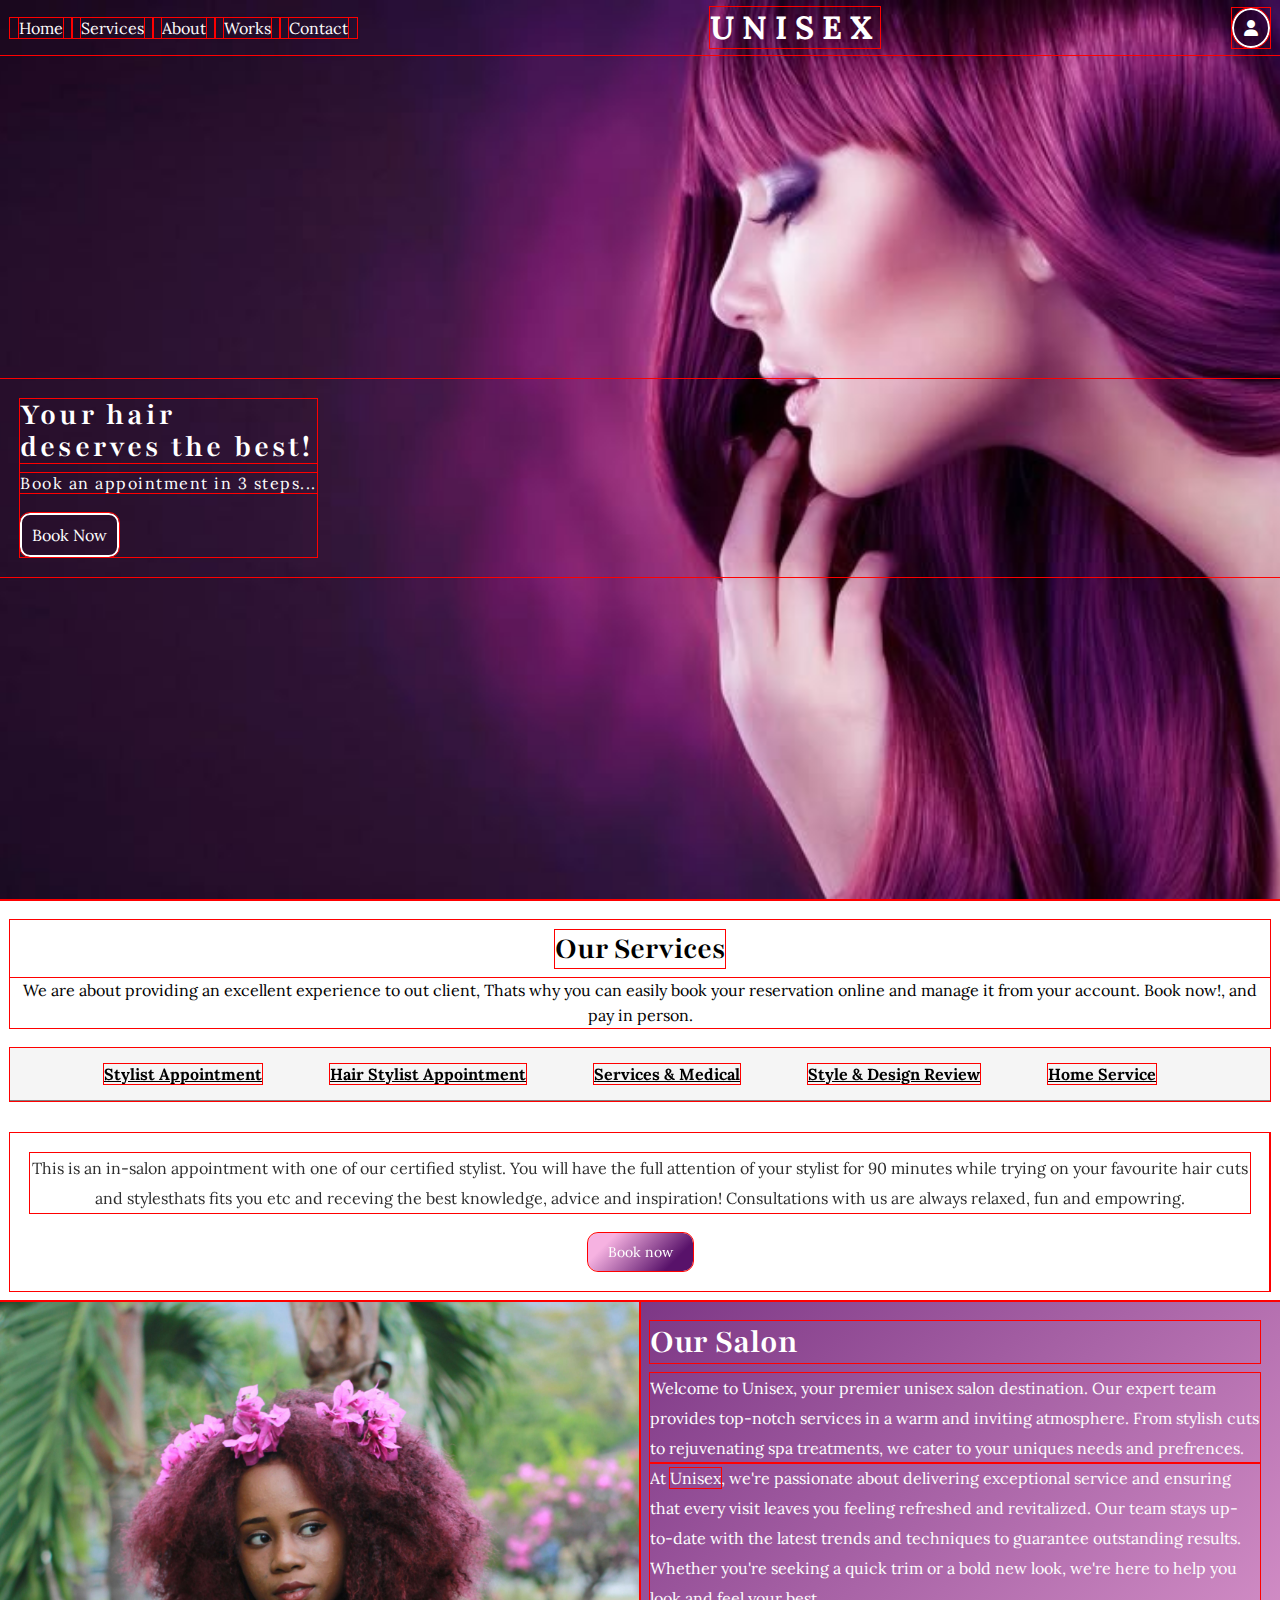
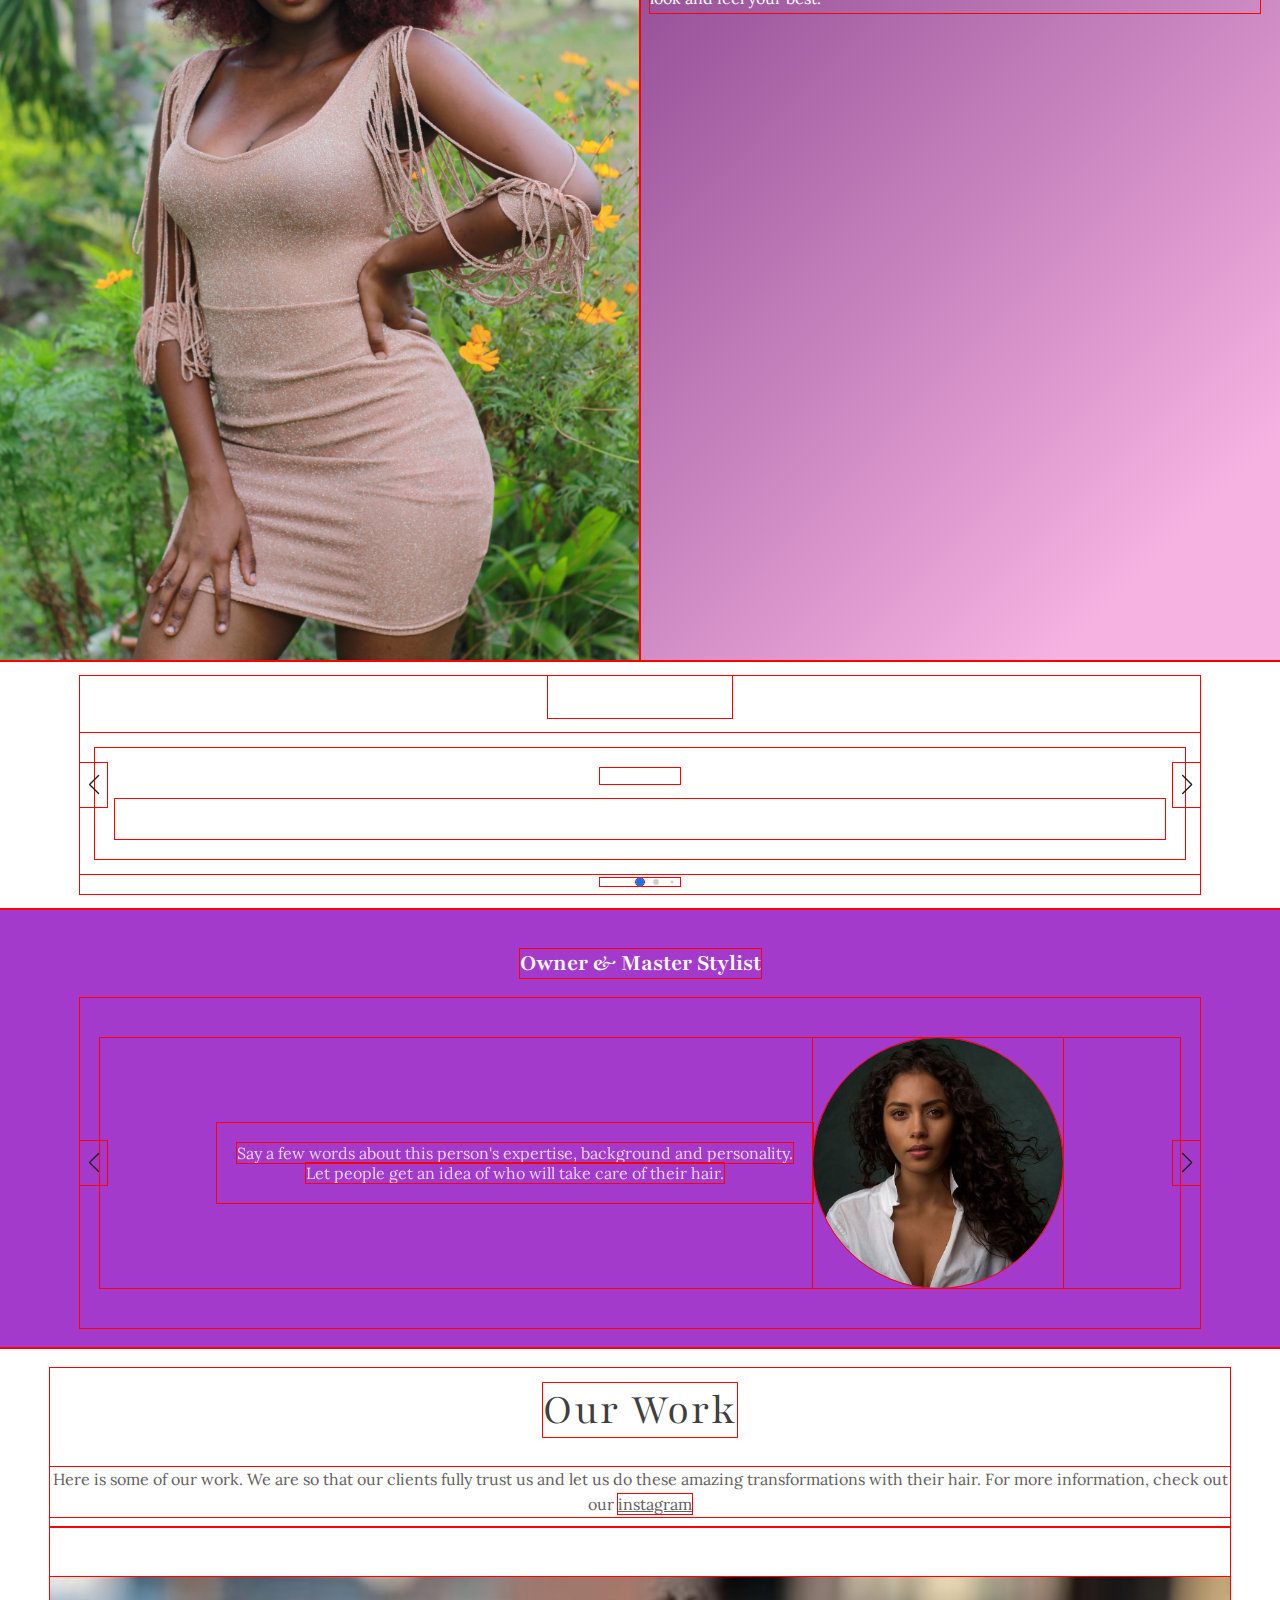
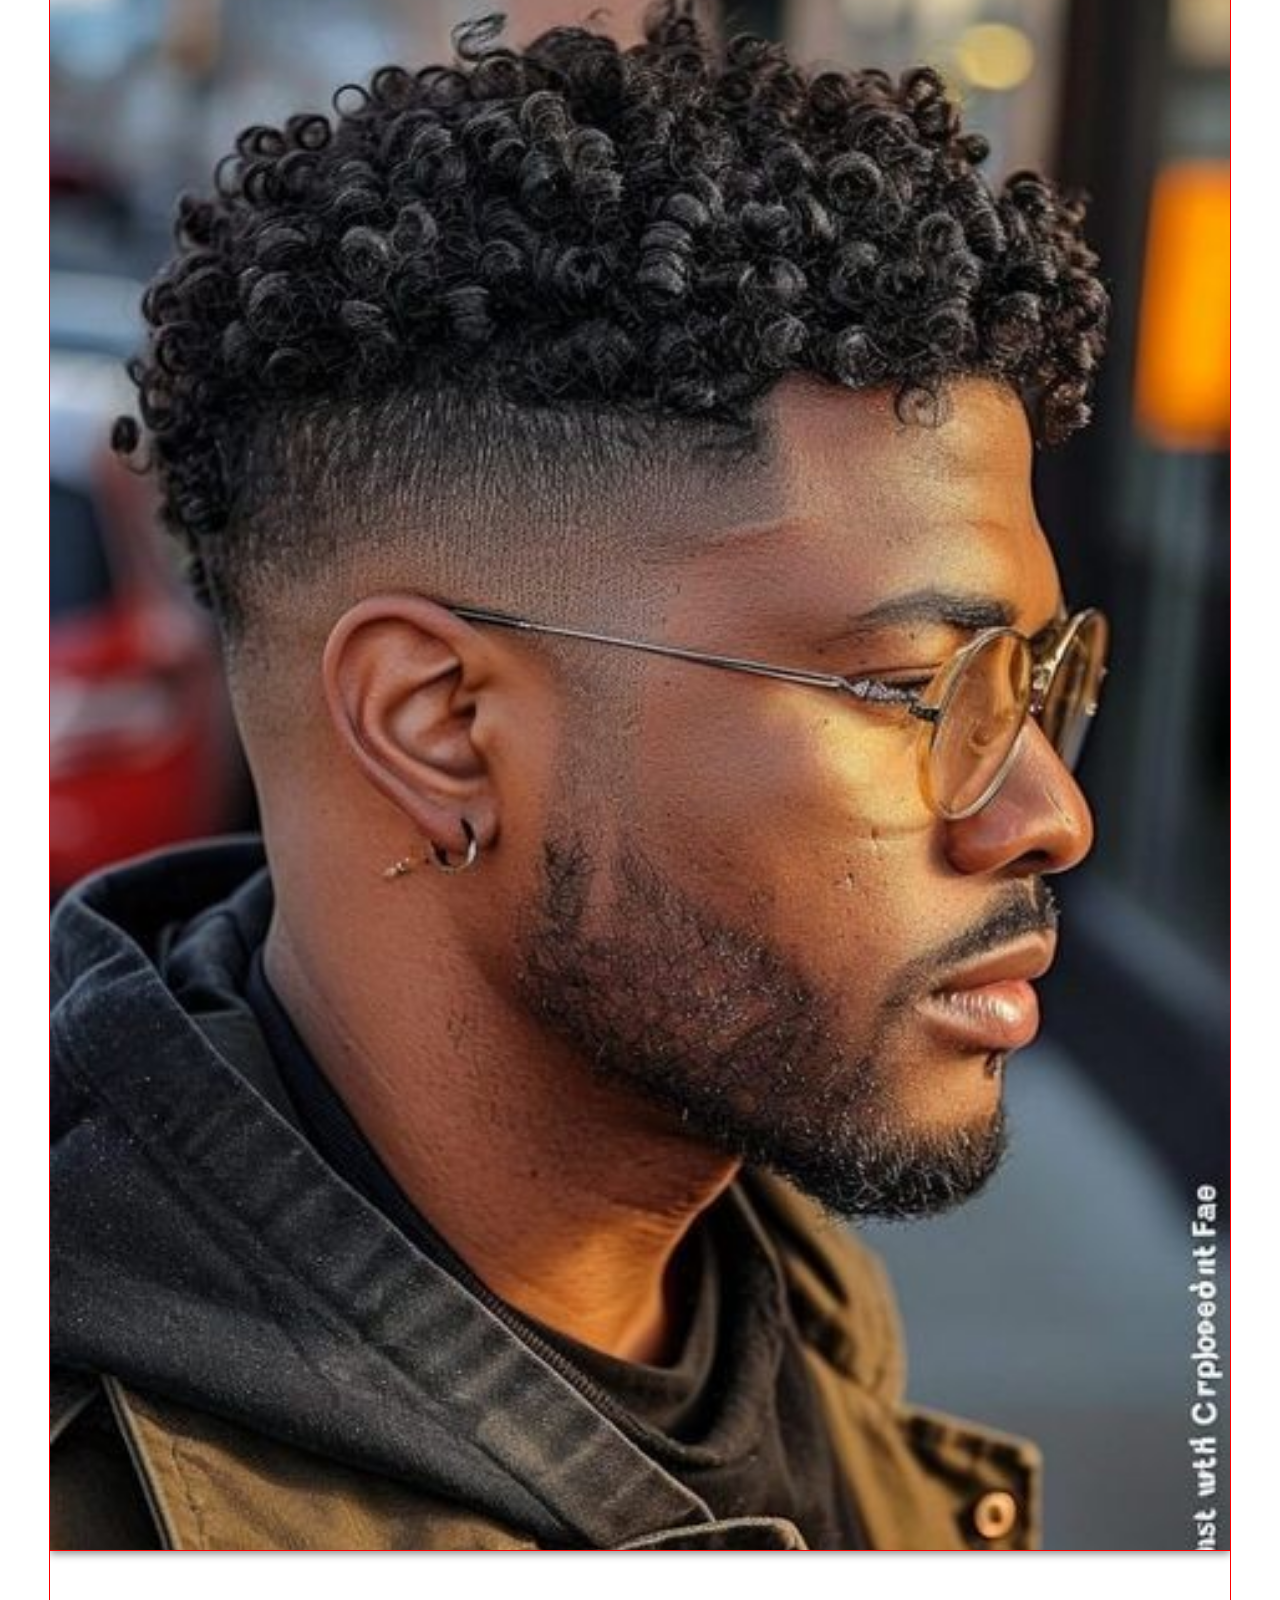
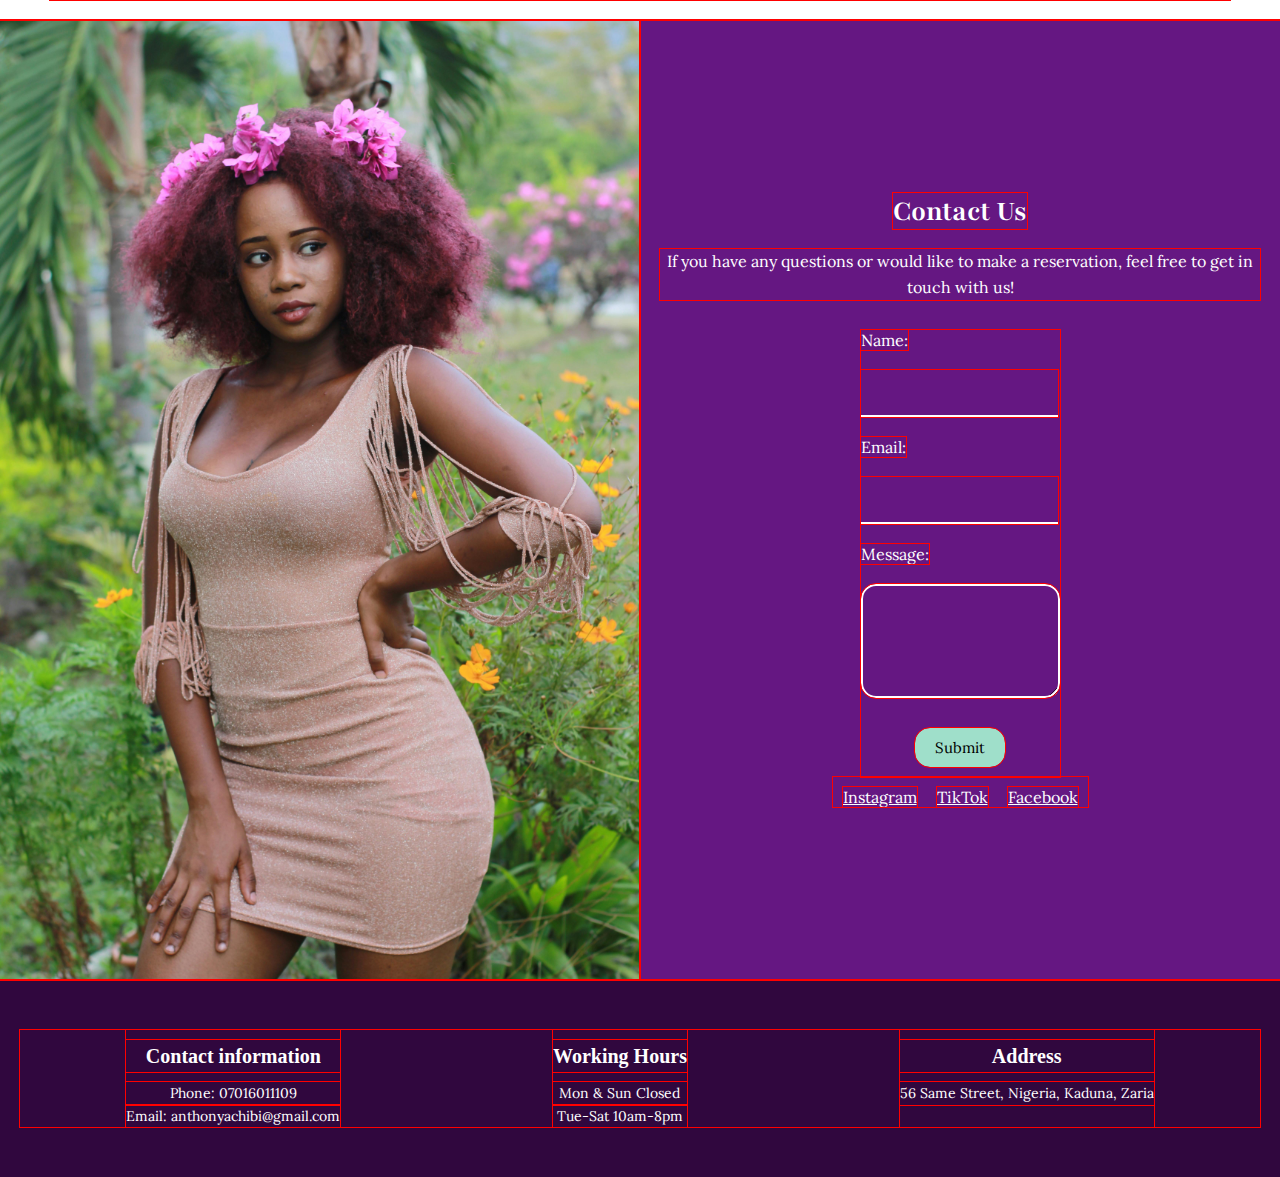
==== index.html @ 6ee390c8 "Add files via upload" ====
<!DOCTYPE html>
<html lang="en">
<head>
    <meta charset="UTF-8">
    <meta name="viewport" content="width=device-width, initial-scale=1.0">
	<link rel="preconnect" href="https://fonts.googleapis.com">
	<link rel="preconnect" href="https://fonts.gstatic.com" crossorigin>
	<link href="https://fonts.googleapis.com/css2?family=Playfair:ital,opsz,wght@0,5..1200,300..900;1,5..1200,300..900&display=swap" rel="stylesheet">
    <link
    rel="stylesheet"
    href="https://cdn.jsdelivr.net/npm/swiper@11/swiper-bundle.min.css"
    />
	<link href="https://cdnjs.cloudflare.com/ajax/libs/font-awesome/6.5.1/css/all.min.css" rel="stylesheet">
    <title>UNISEX.com</title>
    <link rel="stylesheet" href="styles.css">
</head>
<body>
<ul class="sidebar">
	<li class="close-sidebar">
		<a href="#">
			<svg xmlns="http://www.w3.org/2000/svg" height="20px" viewBox="0 -960 960 960" width="20px" fill="#5f6368"><path d="m256-200-56-56 224-224-224-224 56-56 224 224 224-224 56 56-224 224 224 224-56 56-224-224-224 224Z"/></svg>
			</svg>
		</a>
	</li>
	<li class="sidebar-links"><a href="#home">Home</a></li>
	<li class="sidebar-links"><a href="#about">About </a></li>
	<li class="sidebar-links"><a href="#works">Works</a></li>
	<li class="sidebar-links"><a href="#contact">Contact</a></li>
	<li class="sidebar-links"><a href="#service">Services</a></li>
</ul>

<div id="authModal" class="modal hidden">
	<div class="modal-content">
		<span class="close">&times;</span>
		<div id="authForms">
			<div id="loginForm" class="hidden">
				<h2>Login</h2>
				<p>Welcome back!</p>
				<span class="loginError"></span>
				<input type="text" id="loginUsername" placeholder="Username" required>
				<input type="email" name="email" id="loginEmail" placeholder="Email" required>
				<input type="password" id="loginPassword" placeholder="Password" required>
				<button id="loginBtn">Login</button>
				<p>Don't have an account? <a href="#" id="showSignUp">Sign-Up</a></p>
			</div>
			<!-- Sign-Up Form -->
			<div id="signUpForm"  class="hidden">
				<h1>Create account</h1>
				<p>Join our 100% free Bookings.</p>
				
				<span class="error"></span>
				<label class="signuplabel" for="name">Name*</label>
				<span class="nameError"></span>
				<input type="text" id="signUpUsername" placeholder="Username" required>
				<label for="email" class="signuplabel">Email*</label>
				<span class="emailError"></span>
				<input type="email" name="email" id="signUpEmail" placeholder="Email" required>
				<label for="password" class="signuplabel">Password*</label>
				<span class="passwordError"></span>
				<input type="password" id="signUpPassword" placeholder="Password" required>
				<button id="signUpBtn">Sign-Up</button>
				<p class="loginp">Already have an account? <a href="#" id="showLogin">Login</a></p>
			</div> 
		</div>
	</div>
</div>

<div class="header-hero-container">
		<header id="header">
			<nav>
				<div class="menu">
					<ul>
						<li class="mobile-menu">
							<a href="#">
								<svg xmlns="http://www.w3.org/2000/svg" height="25px" viewBox="0 -960 960 960" width="25px" fill="#fff"><path d="M120-240v-80h720v80H120Zm0-200v-80h720v80H120Zm0-200v-80h720v80H120Z"/>
								</svg>
							</a>
						</li>
						<li class="desktop-menu"><a href="#home">Home</a></li>
						<li class="desktop-menu"><a href="#service">Services</a></li>
						<li class="desktop-menu"><a href="#about">About </a></li>
						<li class="desktop-menu"><a href="#works">Works</a></li>
						<li class="desktop-menu"><a href="#contact">Contact</a></li>
					</ul>
				</div>
			</nav>
		
			<div class="logo">
				<a href="#">UNISEX</a>
			</div>
		
			<div class="login">
				<i class="fas fa-user" id="bookNowBtn"></i>
			</div>
		</header>
		
		<section id="home" class="hero-section">
			<div class="hero-section-content"><h1>Your hair <br>deserves the best!</h1>
				<p>Book an appointment in 3 steps...</p>
				<a id="bookNowBtn"href="#">Book Now</a></div>
		</section>
</div>

<section id="service" class="services">
	<div class="services-container">
		<h1>Our Services</h1>
		<p>We are about providing an excellent experience to out client, Thats why you can easily book your reservation online and manage it from your account. Book now!, and pay in person.
		</p>  
	</div>
		
<nav class="tnav link-slide swiper">
	
	<ul class="swiper-wrapper">
		<li class="swiper-slide"><a href="#0">Stylist Appointment</a></li>
		<li class="swiper-slide"><a href="#0">Hair Stylist Appointment</a></li>
		<li class="swiper-slide"><a href="#0">Services & Medical</a></li>
		<li class="swiper-slide"><a href="#0">Style & Design Review</a></li>
		<li class="swiper-slide"><a href="#0">Home Service</a></li>

	</ul>
</nav>
	
<div class="tabbed-item swiper">
	<div class="products swiper-wrapper">
		<div class="item swiper-slide">
			<p>
				This is an in-salon appointment with one of our certified stylist. You will have the full attention of your stylist for 90 minutes while trying on your favourite hair cuts and stylesthats fits you etc and receving the best knowledge, advice and inspiration!
			Consultations with us are always relaxed, fun and empowring.
			</p>
			<button id="bookNowBtn">Book now</button>
			
		</div>
		<!--stylist and appointments-->

		<div class="item swiper-slide">
			<p>The perfect way to make finding your hair cut that you want even more special... When you book your luxe stylist appointment you will have the whole salon to yourself for two hours and can bring your friends with you as you'd like!
				Pop the champagne and enjoy some lush treats while trying on hair styles that fit you, and having a whole lot of fun.</p>
				<button id="bookNowBtn">Book now</button>
		</div>
		<!--luxe-->

		<div class="item swiper-slide">
			<p>In recognition of the amazing work done by our services and medical personel, we're honoured to offer a free consultant and 10% off a hair cut for any of the following : Firefighters, Doctors, Soilders and paramedics</p>
			<button id="bookNowBtn">Book now</button>
		</div>
		<!--services and medical-->

		<div class="item swiper-slide">
			<p>This is a one-on-one virtual consultation where you will connect with one of our amazing stylists via zoom. We'll chat about your wants and needs for a hair style or cut and narrow down your favourite. You'll gat an idea of what to expect, and put your mind at ease before coming in store to try it on. Style and Design Reviews are free of charge and carry no obligations. They can help immensly with pre consultation nerves, so you will feel comfortable amnd prepared with more clarity to find your style and looks.</p>
			<button id="bookNowBtn">Book now</button>
		</div>
		<!--style and design-->

		<div class="item swiper-slide">
			<p>
				We want every individual in the world to have the chance to be what they want to look like "cute, beautiful...", which is why you can now recieve hair cuts and treatments from home cuts from! This service is for those that can't make it in to one of our salons. Once you've had your Style & Design  Review, we will send pictures of your top three choices of hair cut and style to you to try on in a virtual consultation with your stylist. All appointments are done via zoom and we will guide you every step of the wayfrom the comfort of your living room making a truly unique experience!
			</p>
			<button id="bookNowBtn">Book now</button>
		</div>
		<!--from home-->
	
	</div>
</div>
</section>

<section id="about" class="about-salon">
        
	<div class="about-salon-image">
		<img src="/assets/pexels-ricaldo-donaldson-811733-2077169.jpg" alt="">
	</div>
	<div class="about-salon-text">
		<h1>Our Salon</h1>
		<p>Welcome to Unisex, your premier unisex salon destination. Our expert team provides top-notch services in a warm and inviting atmosphere. From stylish cuts to rejuvenating spa treatments, we cater to your uniques needs and prefrences.</p>

		<p>At <span>Unisex</span>, we're passionate about delivering exceptional service and ensuring that every visit leaves you feeling refreshed and revitalized. Our team stays up-to-date with the latest trends and techniques to guarantee outstanding results. Whether you're seeking a quick trim or a bold new look, we're here to help you look and feel your best.</p>
	</div>

</section>

<section class="testimonials">
	<div class="testimonial-container swiper">
		<div class="testimonial-content">
			<h2>Testimonial</h2>
			<div class="testimonial-wrapper swiper-wrapper">
				<div class="testimonial-text swiper-slide">
					<div class="card-content">
						<h5 class="name">Alex Yuana</h5>
						<p class="description">Love this salon! Always leave feeling refreshed and confident. The team is talented, friendly, and really listens to give you the best of what you want...</p>
						
						
					</div>
				</div>
				<div class="testimonial-text swiper-slide">
					<div class="card-content">
						<h5 class="name">Anthony Joe</h5>
						<p class="description">Amazing service! Talented team, great vibes. I'm hooked!</p>
						
						
					</div>
				</div>
				<div class="testimonial-text swiper-slide">
					<div class="card-content">
						<h5 class="name">Kevin Joe</h5>
						<p class="description">I've been going to Unisex for years and I'm always blown away by the exceptional service! The talented team listens to your needs, offers expert advice, and works magic to leave you feeling confident and refreshed. From cuts to colors, and styles to pampering treatments, this salon truely has it all!... </p>
					</div>
				</div>  
			</div>
		</div>
		<div class="swiper-button-next swiper-navBtn"></div>
		<div class="swiper-button-prev swiper-navBtn"></div>
		<div class="swiper-pagination"></div>
	</div>
</section>

<section class="our-styles">
	<h2>Owner & Master Stylist</h2>
	<div class="slide-container swiper">
		<div class="slide-content">
			<div class="card-wrapper swiper-wrapper">
				<div class="card swiper-slide">
					<div class="image-content">
	
						<div class="card-image">
							<img src="./assets/ourwork.jpg" alt="" class="card-img">
						</div>
					</div>

					<div class="card-content">
						<p class="description">Say a few words about this person's expertise, background and personality.</p>
						<p class="description">Let people get an idea of who will take care of their hair.</p>
					</div>
				</div>
				<div class="card swiper-slide">
					<div class="image-content">
						
	
						<div class="card-image">
							<img src="./assets/slider img2.jpg" alt="" class="card-img">
						</div>
					</div>

					<div class="card-content">
						<p class="description">Say a few words about this person's expertise, background and personality.</p>
						<p class="description">Let people get an idea of who will take care of their hair.</p>
						
					</div>
				</div>
				<div class="card swiper-slide">
					<div class="image-content">
						
	
						<div class="card-image">
							<img src="./assets/slider img3.jpg" alt="" class="card-img">
						</div>
					</div>

					<div class="card-content">
						<p class="description">Say a few words about this person's expertise, background and personality.</p>
						<p class="description">Let people get an idea of who will take care of their hair.</p>
					</div>
				</div>
			</div>
		</div>
		<div class="swiper-button-next swiper-navBtn"></div>
		<div class="swiper-button-prev swiper-navBtn"></div>
	</div>
</section>

<section id=works class="our-work">
        
	<div class="our-work-text">
		<h2>Our Work</h2>
		<p>Here is some of our work. We are so that our clients fully trust us and let us do these amazing transformations with their hair. For more information, check out our <a href="">instagram</a> </p>
	</div>
	
	<div class="our-work-swiper swiper">
		<div class="our-work-swiper-wrapper swiper-wrapper">
			<div class="our-work-slide swiper-slide">
					<img class="ourwork-img" src="/assets/aa18d16e92c6285a99b15ecf1486de25.jpg" alt="">
			</div>

			<div class="our-work-slide swiper-slide">
					<img class="ourwork-img" src="/assets/77d792079ef40314601b23d45e4cb91f.jpg" alt="">
			</div>

			<div class="our-work-slide swiper-slide">
					<img class="ourwork-img" src="/assets/40af6e00eda0a55b7aa93588aaa5c500.jpg" alt="">
			</div>

			<div class="our-work-slide swiper-slide">
				
					<img class="ourwork-img" src="/assets/nigerian.jpg" alt="">
				
			</div>

			<div class="our-work-slide swiper-slide">
				<img class="ourwork-img" src="/assets/ourwork.jpg" alt="">
			</div>
			<div class="our-work-slide swiper-slide">
				<img class="ourwork-img" src="/assets/d7da2c554d883c911f74aaf6aa52d29e.jpg" alt="">
			</div>
			<div class="our-work-slide swiper-slide">
				<img class="ourwork-img" src="/assets/pexels-elsimage-713527.jpg" alt="">
			</div>
			<div class="our-work-slide swiper-slide">
				<img class="ourwork-img" src="/assets/pexels-joshua-mcknight-442355-16319595.jpg" alt="">
			</div>
		</div>
	</div>
</section>

<section id="contact" class="contact-us">
	<div class="contact-us-image">
		<img src="/assets/pexels-ricaldo-donaldson-811733-2077169.jpg" alt="">
	</div>
	<div class="contact-us-text">
		<h2>Contact Us</h2>
		<p>If you have any questions or would like to make a reservation, feel free to get in touch with us!</p>

		<div class="contact-form">
			<form action="" id="contact-form">
				<label for="name">Name:</label>
				<input type="text" id="name" name="name" required>
				<label for="email">Email:</label>
				<input type="email" id="email" name="email" required>
				<label for="message">Message:</label>
				<textarea id="message" name="message" required></textarea>
				<button type="submit">Submit</button>
			</form>
		</div>

		<div class="contact-us-links">
			<a href="#">Instagram</a><a href="#">TikTok</a><a href="#">Facebook</a>
		</div>
	</div>
</section>

<footer>
	<div class="footer-content">
		<div class="footer-left">
			<h4>Contact information</h4>
			<p>Phone: 07016011109</p>
			<p>Email: anthonyachibi@gmail.com</p>
		</div>

		<div class="footer-center">
			<h4>Working Hours</h4>
			<p>Mon & Sun Closed</p>
			<p>Tue-Sat 10am-8pm</p>
		</div>

		<div class="footer-right">
			<h4>Address</h4>
			<p>56  Same Street, Nigeria, Kaduna, Zaria</p>
		</div>
	</div>
</footer>

<!-- Swiper JS -->
<script src="https://cdn.jsdelivr.net/npm/swiper@11/swiper-bundle.min.js"></script>
<script src="app.js"></script>
</body>
</html>
---- styles.css ----
@import url('https://fonts.googleapis.com/css2?family=Lora:ital,wght@0,400..700;1,400..700&family=Playfair:ital,opsz,wght@0,5..1200,300..900;1,5..1200,300..900&display=swap');
*{
  margin:0;
  padding:0;
  box-sizing:border-box;
  outline:1px solid red;
}
body{
  width:100%;
}
img{
  width:100%;
  height:100%;
}
h1,h2{
  font-family: "Playfair", serif;
 font-optical-sizing: auto;
 font-weight: 700;
 font-style: normal;
 font-variation-settings:
   "wdth" 100;

}
p,a,label,button,svg{
 font-family: "Lora", serif;
 font-optical-sizing: auto;
 font-style: normal;
}
.sidebar{
  display: none;
  flex-direction: column;
  align-items: center;
  justify-content: space-between;
  width:100%;
  position:absolute;
  top:-400px;
  opacity:0;
  padding:10px;
  margin: 0;
  z-index: -1;
  background-image:linear-gradient(45deg, #F6B2E1 10%, #58126A 90%);
  height:50vh;
  transition: all 0.5s ease;
}
.sidebar.active{
  top:0;
  position:fixed;
  opacity:1;
  padding:20px;
  z-index: 3000;
  height:60vh;
  transition: all 0.5s ease;
}
.sidebar li{
  list-style-type: none;
  margin-top:15px;
  margin-bottom:5px;
}
.sidebar li a{
  text-decoration: none;
  color:white;
  font-weight:600;
  font-size: 1rem;
  letter-spacing:0.2rem;

}
.close-sidebar{
  position:absolute;
  top:0;
  left:0;
  z-index:99;
  margin-left:25px;
}
.close-sidebar svg{
  fill:#000;
  width:25px;
  height:25px;
}

.header-hero-container{
  display: flex;
  flex-direction: column;
  width:100%;
  height: 100vh;
  background-image: url(./assets/4a5202051a908c6fb9bf1b071f1b1502.jpg);
  background-size:cover;
  background-repeat: no-repeat;
  background-position:top;
  color: white;
}
header{
  transition: all 0.5s;
  display: flex;
  align-items: center;
  justify-content: space-between;
  z-index: 999;
  width:100%;
  padding:7px 10px;
}
header ul{
  display:flex;
  align-items:center;
}
header .menu ul li{
  list-style-type: none;
}
header .menu ul li a{
  text-decoration:none;
  font-size:1rem;
  margin: 0px 9px;
  color:rgb(255, 253, 253);
}
.mobile-menu{
  display:none;
}
header .menu ul li svg{
  fill: #fff;
  width:25px;
  height:25px;
}
header .logo a{
  text-decoration: none;
  color: white;
  font-weight: 900;
  letter-spacing: 0.5rem;
  font-size: 2rem;
}
@media (max-width:950px){
  .mobile-menu{
    display: flex;
  }
  .desktop-menu{
    display: none;
  }
}
header .login i{
  font-size:1rem;
  border:2px solid #fff;
  padding:10px;
  border-radius:50%;

}
.bg{
  background-color:rgba(211, 204, 204, 0.68);
  color:black;
  border-bottom:1px solid grey
}
.bg .logo a{
  color:black;
}
.bg .login i{
  border:2px solid black;
}
.bg .menu svg{
  fill:#000000;
}
.bg .menu a{
  color:black;
}
.hero-section{
  margin:auto 0px;
  display:flex;
  width:100%;
  justify-content:space-evenly;
  flex-direction: column;
  padding:20px;
  align-items: flex-start;
}
.hero-section p{
  margin-top:10px;
  margin-bottom: 20px;
  font-weight: 100;
  font-size:1rem;
 letter-spacing:1.5px;
}
.hero-section h1{
  font-size:2rem;
  letter-spacing: 0.2rem;
  font-weight: bolder;
  line-height: 2rem;
}
.hero-section a{
  text-decoration: none;
  color: white;
  border-radius: 10px;
  font-weight: lighter;
  border: white 2px solid;
  padding: 10px;
  align-self:flex-start;
  font-size: 1rem;
}
.hero-section-content{
  margin-top: auto;
  display:flex;
  justify-content:center;
  flex-direction: column;
  margin-bottom: auto;
}

/*services-section*/
.item ul li, .services ul li{
  list-style:none;
}
.services  nav{
  position:sticky;
  top:0;
  margin-bottom:2em;
  border-bottom:1px solid grey ;
  z-index:2000;
  max-width:100%;
  background-color: whitesmoke;
  margin-top: 20px;
}
.services nav a{
  color: black;
  font-weight: bold;
}
.services nav ul{
  display: flex;
  flex-wrap:wrap;
  padding: 1em 0;
}
.services nav ul li{
  margin-right:10px;
}
.services nav ul{
  /*display:grid;
  grid-gap:3em;
  grid-template-columns: repeat(auto-fill, minmax(180px, 180px, 180px));*/
  display: flex;
  gap:3em;
  justify-content: center;
  align-items: center;
}

.services .thumbnail{
  position:relative;
  margin-bottom: 1em;
  overflow:hidden;
  border-bottom: 1px solid grey;
  display:flex;
  width:100%;
  justify-content: space-evenly;
  align-items: center;
  padding: 30px 10px;

}
.item{
  padding:20px 20px;
  display:flex;
  flex-direction:column;
  align-items:center;
  justify-content: center;
}
.item p{
  color:rgb(47, 47, 47);
  line-height:30px;
  font-size:16px;
  width:100%;
  text-align:center;
  
}
.item button{
  padding:10px 20px;
  border-radius:10px;
  background-image:linear-gradient(-45deg, #58126A 20%, #F6B2E1 80%);
  margin-top:20px;
  cursor:pointer;
  border:none;
  font-size:14px;
  color:white;
}
.services nav ul li{
  width: fit-content!important;
}
.services{
  justify-content: center;
  align-items: center;
  padding: 10px;
  text-align: center;
}
.services-container{
  margin-top:10px ;
  margin-bottom: 10px;
  display: flex;
  flex-direction: column;
  align-items:center;
  justify-content: center;
}
.services-container h1{
  margin-top:10px;
  font-size: 2rem;
  font-weight: 700;
}
.services-container p{
  text-align: center;
  margin-top:10px;
  line-height: 25px;
  font-size: 16px;
}

/*about section*/
.about-salon{
  display:flex;
  flex-wrap: wrap;
  width:100%;
  background-image:linear-gradient(-45deg, #F6B2E1 10%, #58126A 90%);
  color: white;

}
.about-salon-image, .about-salon-text{
  flex:1 1 50%;
  display:flex;
  flex-direction: column;
}
.about-salon-image img{
  width: 100%;
  height:100%;
  object-fit:cover;
}
@media (max-width:650px){
  .about-salon-image, .about-salon-text{
  flex:1 1 100%;
  }
}
.about-salon-text p{
  line-height: 30px;
  font-size:16px;
 }
.about-salon-text{
  padding: 20px 20px 0px 10px;

}
.about-salon-text h1{
  font-size: 35px;
  margin-bottom: 10px;
}
/*testimonials*/
.testimonials{
  width: 100%;
  background-image: url(./assets/pexels-ricaldo-donaldson-811733-2077169.jpg);
  background-repeat: no-repeat;
  background-size:cover;
  padding:15px;
  display:flex;
  flex-direction:column;
  justify-content:center;
  align-items:center;
  color:white;
  background-attachment: fixed;
}
.testimonial-container{
  width:100%;
  display:flex;
  flex-direction: column;
  justify-content: center;
  align-items: center;
  max-width: 1120px;
}
.testimonial-content{
  width:100%;
  display:flex;
  flex-direction: column;
  justify-content: center;
  align-items: center;
  text-align: center;
}
.testimonial-content h2{
  font-size: 35px;
  font-weight:500;
  margin-bottom:15px;
  letter-spacing:1px;
  color:white;
}
.testimonial-text{
  display:flex;
  padding:15px;
  align-items: center;
  justify-content: center;
  flex-direction:column;
}
.testimonial-content .testimonial-text h5{
  margin-bottom:15px;
  font-weight: bold;
  letter-spacing:1.5px;
  color:white;
}
.testimonial-text p{
  font-size:16px;
  color:white;
  text-align:center;
  line-height:20px;
}
.swiper-button-next{
  right:0;
}
.swiper-button-prev{
    left:0;
}
.swiper-navBtn{
  color:rgb(29, 27, 27);
  
}
.swiper-navBtn:hover{
  color:rgb(39, 38, 38);
  cursor:pointer;
}
.swiper-navBtn::before,
.swiper-navBtn::after{
  font-size: 20px;
  font-weight:500;
}
.our-styles{
  padding: 20px 20px;
  display: flex;
  overflow:hidden;
  flex-direction:column;
  justify-content: center;
  background-color: #a43acb;
  align-items: center;
  text-emphasis-color: white;
}
.our-styles h2{
  margin:20px auto;
  color:white;
  text-align:center;
}
.slide-container{
  max-width: 1120px;
  width:100%;
  padding: 40px 0;
  overflow:hidden;
}
.card{
  display:flex;
  align-items:center;
  flex-direction: row-reverse;
  justify-content:center; 
  overflow:hidden;
}
.card-image{
  position:relative;
  height:250px;
  width: 250px;
  overflow:hidden;
}
.slide-content{
  margin: 0 20px;
  overflow:hidden;
}
.card-content{
  padding:20px 20px;
  display: flex;
  overflow:hidden;
  flex-direction: column;
  align-items: center;
  justify-content:center;
}
.card-image .card-img{
  height:100%;
  width: 100%;
  object-fit: cover;
  border-radius:50%;
}
.description{
  font-size: 1rem;
  color: #e7d3ee;
  text-align:center;
  overflow:hidden;
  line-height: 20px;
}
@media (max-width:670px){
  .card{
    flex-direction: column;
  }
  .swiper-button-next{
    display:none;
  }
  .swiper-button-prev{
    display:none;
  }
  .swiper-navBtn{
    display:none;
    
  }
  .swiper-navBtn:hover{
    display:none;
  }
  .swiper-navBtn::before,
.swiper-navBtn::after{
  display:none;
}
}
.our-work{
  display: flex;
  flex-direction:column;
  justify-content: center;
  align-items: center;
  padding:20px 50px;
}
.our-work-swiper{
  width:100%;
  padding:50px 0px;
}
.our-work-slide{
  position:relative;
  width:100%;
  height: 100%;
  aspect-ratio: 3/4;
  border: 12px;
  box-shadow: 0 4px 8px rgba(0, 0, 0, 0.449);
  cursor: pointer;
  overflow: hidden;
}
.our-work-slide img{
  object-fit: cover;
  width:100%;
  height:100%;
  pointer-events: none;
}
.our-work-text{
  display:flex;
  flex-direction:column;
  align-items: center;
  justify-content: center;
  gap: 5px;
}
.our-work-text h2{
  text-align: center;
  font-size:45px;
  margin:15px 0;
  color:#403e3e;
  letter-spacing:1.9px;
  font-weight:lighter;
}
.our-work-text p, .our-work-text a{
  text-align:center;
  color:#646060;
  font-size:16px;
  line-height:25px;
  margin: 10px 0;
}
/*contact-us*/
.contact-us{
  display:flex;
  flex-wrap: wrap-reverse;
  width:100%;
  background-color: #651782;
  color: white;
}
.contact-us-image, .contact-us-text{
  flex:1 1 50%;
  display:flex;
  flex-direction: column;
}
.contact-us-image img{
  width: 100%;
  height:100%;
  object-fit:cover;
}
@media (max-width:650px){
  .contact-us-image, .contact-us-text{
  flex:1 1 100%;}

}
.contact-us-text{
  display: flex;
  flex-direction:column;
  align-items:center;
  justify-content:center;
  padding:20px;
}
.contact-form form{
  display:flex;
  
  justify-content:center;
  flex-direction:column;
  gap:20px;
  width:100%;
}
.contact-us h2{
  font-size:30px;
  margin-bottom:20px;
}
.contact-us p{
  text-align:center;
  font-size:16px;
  margin-bottom:30px;
  line-height:1.6;
}
.contact-form label{
  font-size:16px;
  margin-bottom:0px;
  font-weight:100;
  align-self: self-start;
}
.contact-form input{
  background-color:rgba(0, 0, 0, 0);
  color:white;
  border:none;
  padding: 15px 10px;
  border-bottom: 2px solid #fff;
}
.contact-form textarea{
  background-color:rgba(0, 0, 0, 0);
  display: block;
  border:2px solid white;
  padding: 40px 10px ;
  border-radius: 15px;
}
#contact-form button{
  background-color: rgb(159, 223, 202);
  border:none;
  margin:10px auto;
  border-radius:15px;
  padding:10px 20px;
  font-size:15px;
}
.contact-us-links{
  display:flex;
  justify-content:space-between;
  align-items: center;
}
.contact-us-links a{
  color:white;
  margin: 10px 10px auto 10px ;
  font-size:16px;
}

/*footer*/
footer{
  background-color: #30073e;
  color:#ffffff;
  padding:50px 20px;
  width:100%;

}
@media(max-width:650px){
  .footer-content{
    flex-direction: column;
    
  }
  .footer-content h4{
    margin-top: 20px;
  }
    .footer-left, .footer-center, .footer-right {
    margin-bottom: 20px;
  }
}
.footer-content{
  display: flex;

  justify-content:space-around;
  text-align:center;
  line-height:1.6;
}
footer h4{
  font-size:20px;
  margin:10px auto;
}
footer p{
  font-size:14px;
}


/*auth*/
.error, .nameError, .emailError, .loginError, .passwordError{
  color:red;
  font-size:14px;
  display: block;
  margin:5px 0px;
}
.modal {
display: none;
position: fixed;
top: 50%;
left: 50%;
transform: translate(-50%, -50%);
width: 100%;
z-index:5000;
height:100vh;
background-color: rgba(0, 0, 0, 0.5);
justify-content: center;
align-items: center;
}
.modal-content {
background-color: white;
padding: 15px;
border-radius: 10px;
width: 300px;
height:100%;
text-align: left;
}
#signUpForm{
  display:none;
  flex-direction:column;
  padding:10px;
  justify-content: center;
}
#signUpForm h1{
  text-align:left;
  margin-bottom:5px;
  font-size:25px;
}
#signUpForm p{
  font-size:13px;
  color:#bab9b9;
  letter-spacing:1px;
  margin-bottom: 5px;
}
.signuplabel, input{
  float:left;
  align-self: flex-start;
}
#signUpForm input{
  padding:10px;
  width:100%;
  border:1px #ccc solid;
  border-radius: 10px;

}
.signuplabel{
  font-size:14px;
  font-weight:700;
  margin-bottom:5px ;
  margin-top:15px;
}

.close {
float: right;
font-size: 20px;
cursor: pointer;
}
#signUpForm button{
  padding:10px 20px;
  border-radius:10px;
  background-image:linear-gradient(-45deg, #58126A 20%, #F6B2E1 80%);
  margin-top:20px;
  cursor:pointer;
  border:none;
  font-size:14px;
  color:white;
}
#signUpForm a{
  color: black;
  font-size:15px;
  font-weight: 600;
}
.loginp{
  margin-top:15px;
  
}
#loginForm{
  display:none;
  flex-direction:column;
  padding:10px;
  justify-content: center;
}
#loginForm h2{
  text-align:left;
  margin-bottom:5px;
  font-size:30px;
}
#loginForm input{
  padding:10px;
  margin:15px 0px;
  width:100%;
  border:1px #ccc solid;
  border-radius: 10px;
}
#loginForm p{
  font-size:14px;
  color:grey;
  margin:5px 0px;
}
#loginForm button{
  padding:10px 20px;
  border-radius:10px;
  background-image:linear-gradient(-45deg, #58126A 20%, #F6B2E1 80%);
  margin-top:20px;
  cursor:pointer;
  border:none;
  font-size:14px;
  color:white;
}
#loginForm a{
  color: black;
  font-size:15px;
  font-weight: 600;
}
.hidden{
  display:none;
}
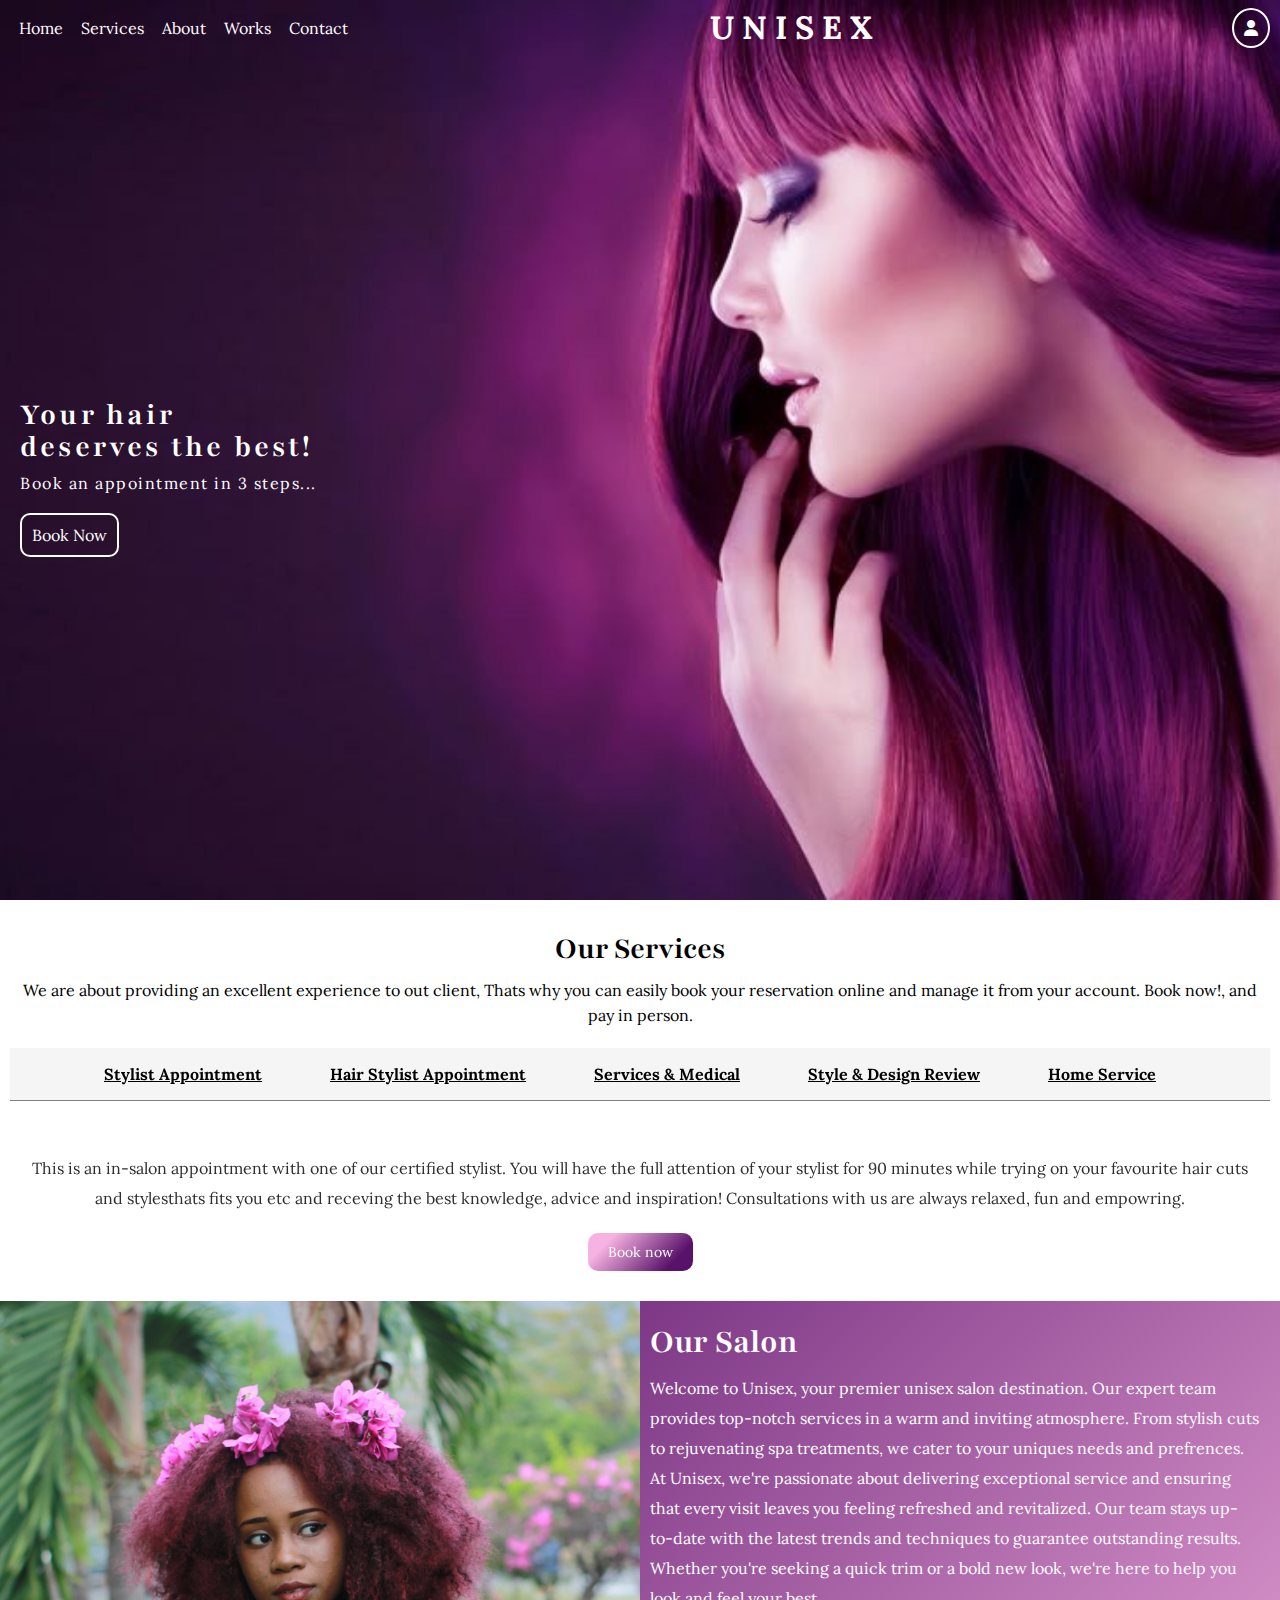
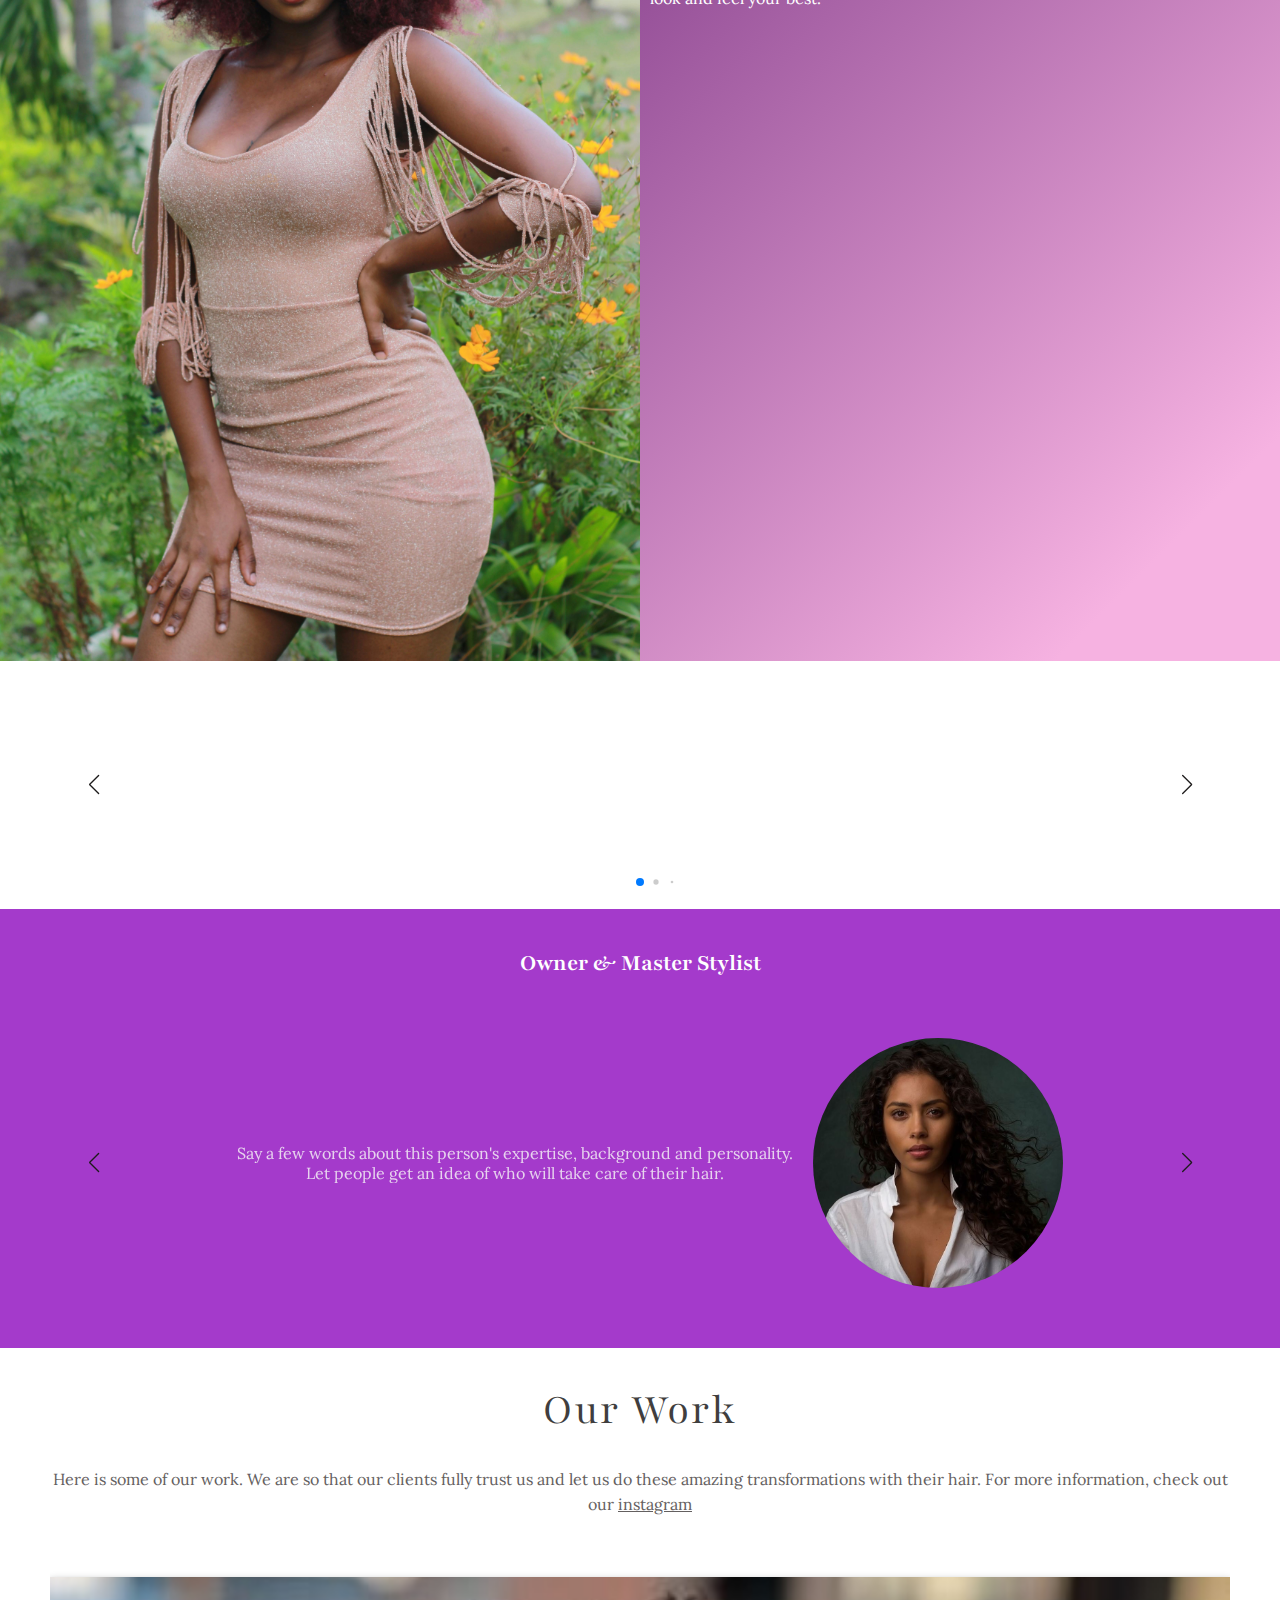
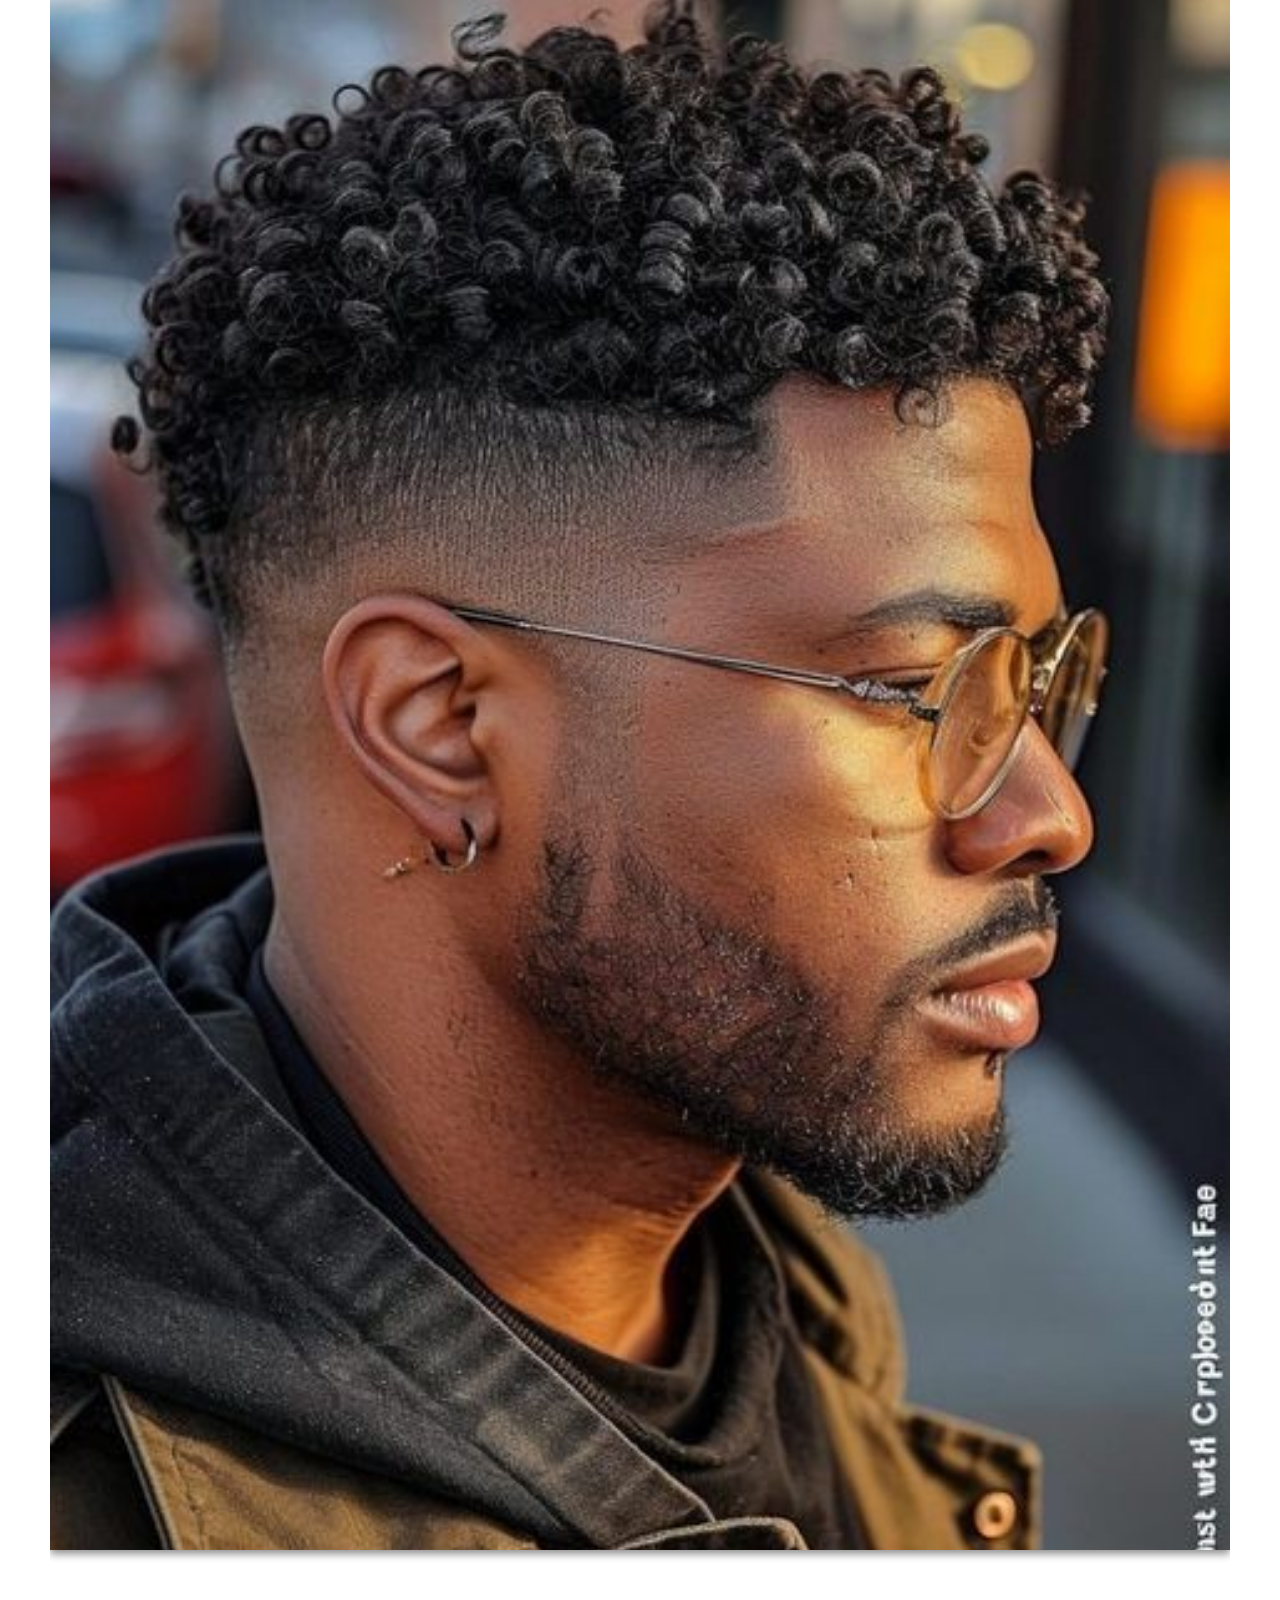
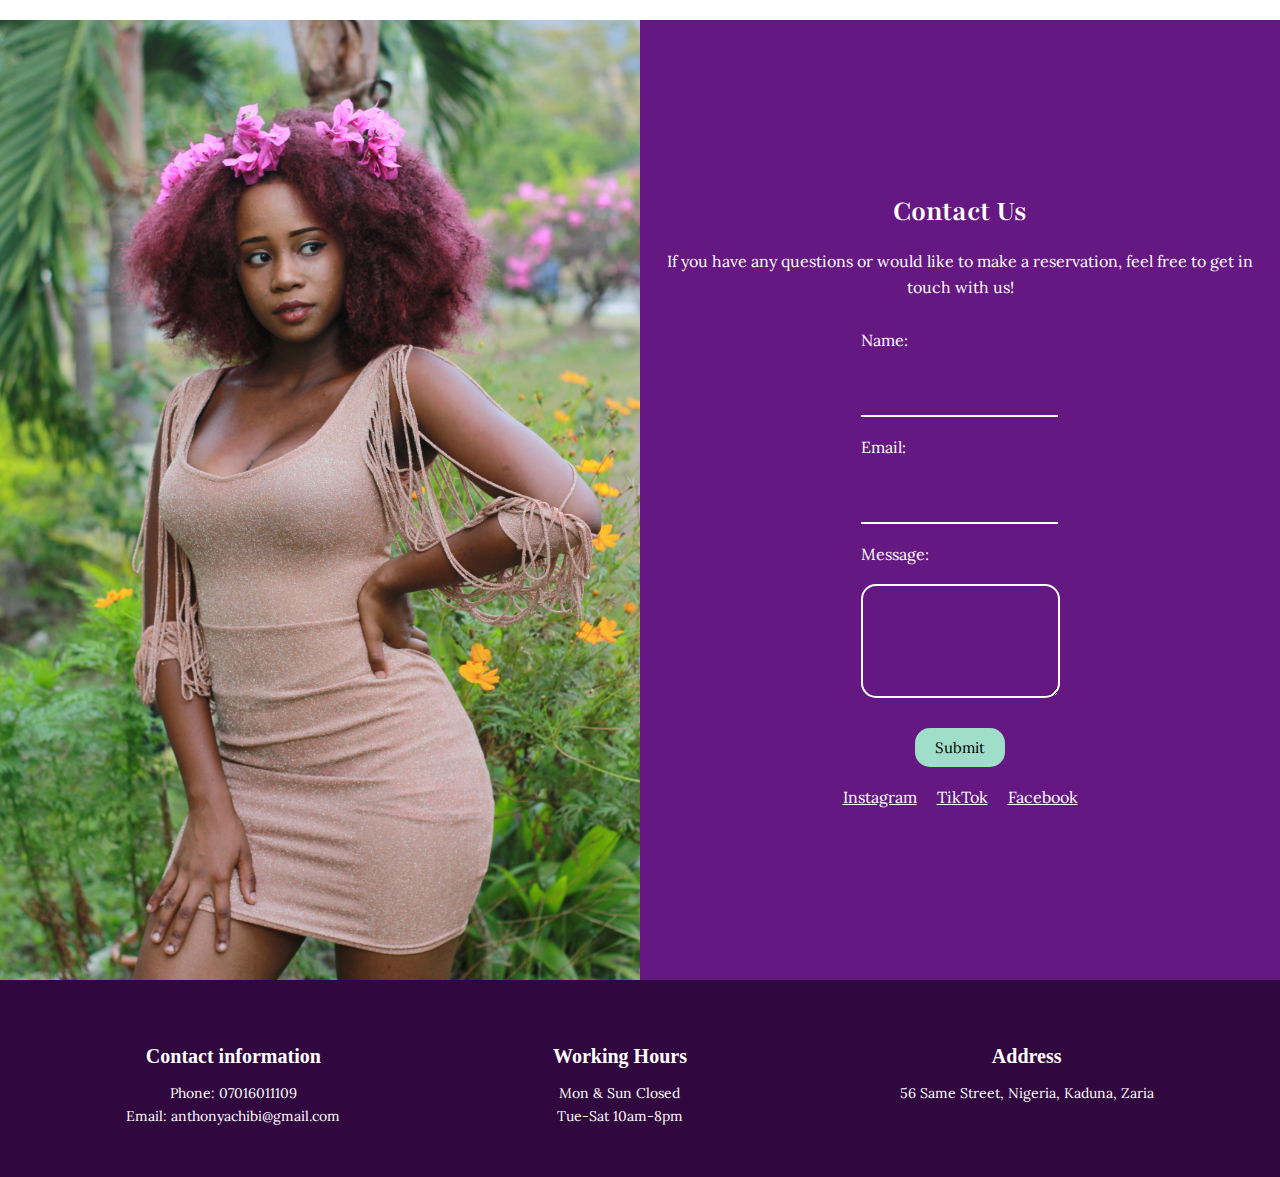
==== commit bbe322fd: "Update index.html" ====
--- a/index.html
+++ b/index.html
@@ -166,7 +166,7 @@
 <section id="about" class="about-salon">
         
 	<div class="about-salon-image">
-		<img src="/assets/pexels-ricaldo-donaldson-811733-2077169.jpg" alt="">
+		<img src="assets/pexels-ricaldo-donaldson-811733-2077169.jpg" alt="">
 	</div>
 	<div class="about-salon-text">
 		<h1>Our Salon</h1>
@@ -221,7 +221,7 @@
 					<div class="image-content">
 	
 						<div class="card-image">
-							<img src="./assets/ourwork.jpg" alt="" class="card-img">
+							<img src="assets/ourwork.jpg" alt="" class="card-img">
 						</div>
 					</div>
 
@@ -235,7 +235,7 @@
 						
 	
 						<div class="card-image">
-							<img src="./assets/slider img2.jpg" alt="" class="card-img">
+							<img src="assets/slider img2.jpg" alt="" class="card-img">
 						</div>
 					</div>
 
@@ -250,7 +250,7 @@
 						
 	
 						<div class="card-image">
-							<img src="./assets/slider img3.jpg" alt="" class="card-img">
+							<img src="assets/slider img3.jpg" alt="" class="card-img">
 						</div>
 					</div>
 
@@ -276,34 +276,34 @@
 	<div class="our-work-swiper swiper">
 		<div class="our-work-swiper-wrapper swiper-wrapper">
 			<div class="our-work-slide swiper-slide">
-					<img class="ourwork-img" src="/assets/aa18d16e92c6285a99b15ecf1486de25.jpg" alt="">
-			</div>
-
-			<div class="our-work-slide swiper-slide">
-					<img class="ourwork-img" src="/assets/77d792079ef40314601b23d45e4cb91f.jpg" alt="">
-			</div>
-
-			<div class="our-work-slide swiper-slide">
-					<img class="ourwork-img" src="/assets/40af6e00eda0a55b7aa93588aaa5c500.jpg" alt="">
+					<img class="ourwork-img" src="assets/aa18d16e92c6285a99b15ecf1486de25.jpg" alt="">
+			</div>
+
+			<div class="our-work-slide swiper-slide">
+					<img class="ourwork-img" src="assets/77d792079ef40314601b23d45e4cb91f.jpg" alt="">
+			</div>
+
+			<div class="our-work-slide swiper-slide">
+					<img class="ourwork-img" src="assets/40af6e00eda0a55b7aa93588aaa5c500.jpg" alt="">
 			</div>
 
 			<div class="our-work-slide swiper-slide">
 				
-					<img class="ourwork-img" src="/assets/nigerian.jpg" alt="">
+					<img class="ourwork-img" src="assets/nigerian.jpg" alt="">
 				
 			</div>
 
 			<div class="our-work-slide swiper-slide">
-				<img class="ourwork-img" src="/assets/ourwork.jpg" alt="">
-			</div>
-			<div class="our-work-slide swiper-slide">
-				<img class="ourwork-img" src="/assets/d7da2c554d883c911f74aaf6aa52d29e.jpg" alt="">
-			</div>
-			<div class="our-work-slide swiper-slide">
-				<img class="ourwork-img" src="/assets/pexels-elsimage-713527.jpg" alt="">
-			</div>
-			<div class="our-work-slide swiper-slide">
-				<img class="ourwork-img" src="/assets/pexels-joshua-mcknight-442355-16319595.jpg" alt="">
+				<img class="ourwork-img" src="assets/ourwork.jpg" alt="">
+			</div>
+			<div class="our-work-slide swiper-slide">
+				<img class="ourwork-img" src="assets/d7da2c554d883c911f74aaf6aa52d29e.jpg" alt="">
+			</div>
+			<div class="our-work-slide swiper-slide">
+				<img class="ourwork-img" src="assets/pexels-elsimage-713527.jpg" alt="">
+			</div>
+			<div class="our-work-slide swiper-slide">
+				<img class="ourwork-img" src="assets/pexels-joshua-mcknight-442355-16319595.jpg" alt="">
 			</div>
 		</div>
 	</div>
@@ -311,7 +311,7 @@
 
 <section id="contact" class="contact-us">
 	<div class="contact-us-image">
-		<img src="/assets/pexels-ricaldo-donaldson-811733-2077169.jpg" alt="">
+		<img src="assets/pexels-ricaldo-donaldson-811733-2077169.jpg" alt="">
 	</div>
 	<div class="contact-us-text">
 		<h2>Contact Us</h2>
@@ -360,4 +360,4 @@
 <script src="https://cdn.jsdelivr.net/npm/swiper@11/swiper-bundle.min.js"></script>
 <script src="app.js"></script>
 </body>
-</html>+</html>
--- a/styles.css
+++ b/styles.css
@@ -3,7 +3,6 @@
   margin:0;
   padding:0;
   box-sizing:border-box;
-  outline:1px solid red;
 }
 body{
   width:100%;
@@ -790,4 +789,4 @@
 }
 .hidden{
   display:none;
-}+}
